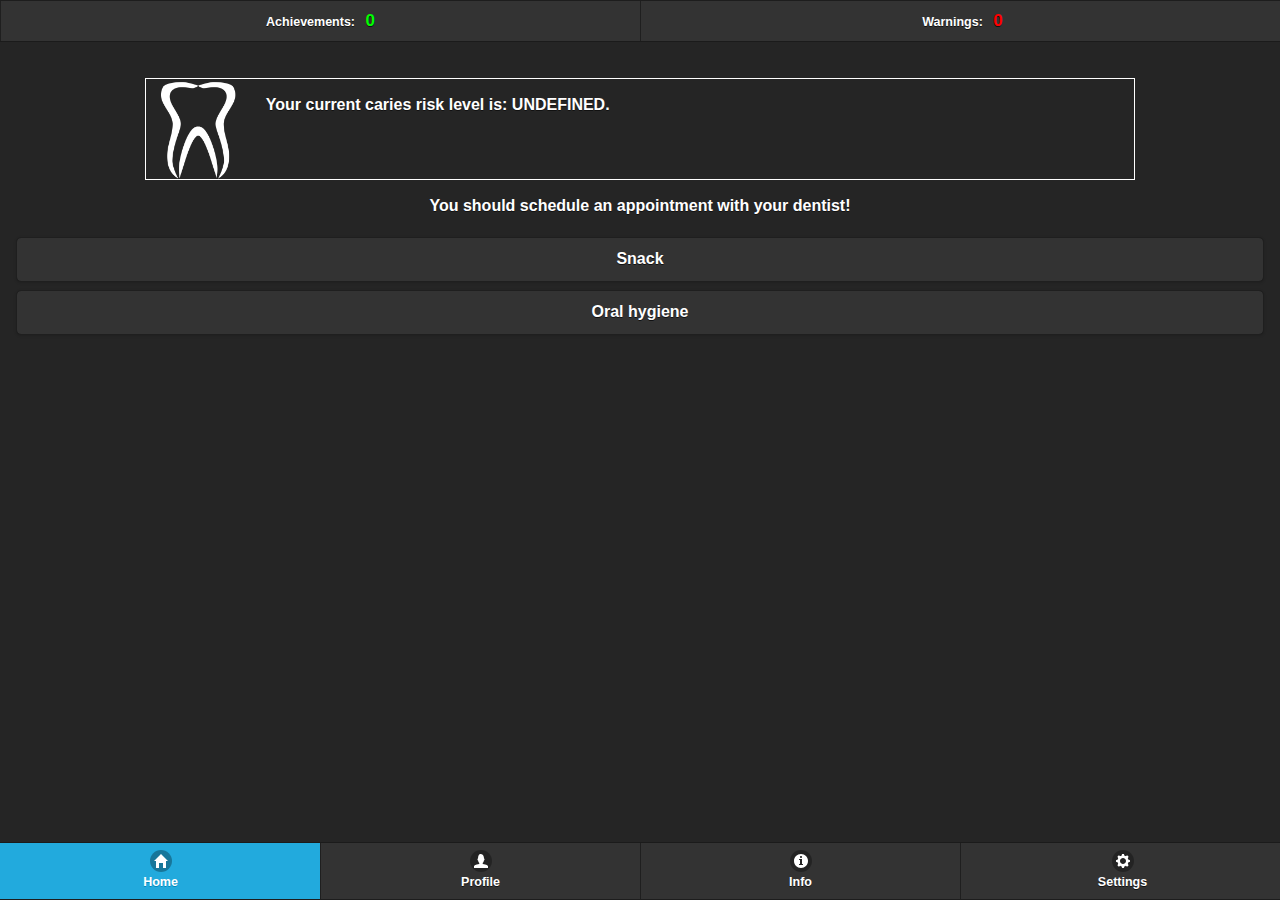
==== www/index.html @ 4bc2f2ab "pageshow event for home" ====
<!DOCTYPE html>
<html>
 
	<head> 
	<title>Page Title</title> 
	
    <meta name="viewport" content="initial-scale=1, maximum-scale=1, user-scalable=no, minimal-ui"> 

			<link rel="stylesheet" href="css/jquery.mobile-1.4.2.css" />
			<link rel="stylesheet" href="css/mycss.css" />
			<link rel="stylesheet" href="css/myswatch.css" />
			<script  type="text/javascript" src="js/jquery-1.9.1.min.js"></script>
			
			<script type"text/javascript">
				$(document).bind("mobileinit", function() {
				 $.mobile.defaultPageTransition = "none";
				 $.mobile.defaultDialogTransition = "none";
				$.mobile.listview.prototype.options.dividerTheme = "b";
				});
			</script>

			<script  type="text/javascript" src="js/jquery.mobile-1.4.2.js"></script>
			<script type="text/javascript"  src="js/jstorage.js"></script>
			<script type="text/javascript" src="js/events.js"></script>	
			<script type"text/javascript" src="js/calculate.js"></script>
			<script type"text/javascript" src="js/submitForm.js"></script>
			<script type="text/javascript" src="js/registration.js"></script>	
			<script type="text/javascript" src="js/timer.js"></script>
		


</head>

  <body>
  
  
<!-- =============================== H O M E ======================================= -->


	<section id="home" data-role="page" data-theme="b">
	
		<div data-role="header" data-position="fixed">
			<div data-role="navbar">
				<ul>
				  <li><a href="#achievements" >Achievements:&nbsp &nbsp<span id="achievements_count"></span></a></li>
				  <li><a href="#warnings" >Warnings:&nbsp &nbsp<span id="warnings_count"></span></a></li>
				</ul>
			</div>
		</div>
		
		
		<div data-role="content" id="content">
		<div id="naslov">
			<div id="place_holder">

			</div>
			<p class="clear"></p>

			<p id="time">&nbsp </p>
		</div>

		
		<div id="registrationButtons">
			<a href="#"  data-role="button" onclick="registration('snack_taken');">Snack</a>	
							
			<a href="#oral_hygiene" data-role="button" >Oral hygiene</a>	
			
			<a href="#"  class="xylitol_th_b" data-role="button" data-theme="b" onclick="registration('xylitol_taken');">Xylitol</a>		

			<a href="#"  class="chlorhexidine_th_b" data-role="button" data-theme="b" onclick="registration('chlorhexidine_taken');">Chlorhexidine mouthrinse</a>	
			
			<a href="#"  class="fluoride_mouthrinse_th_b" data-role="button" data-theme="b" onclick="registration('fluoride_mouthrinse_taken');">Standard fluoride mouthrinse</a>

			<a href="#"  class="fluoride_mouthrinse_extra_th_b" data-role="button" data-theme="b" onclick="registration('fluoride_mouthrinse_extra_taken');">Extra fluoride mouthrinse</a>
			
			<a href="#"  class="fluoride_mouthrinse_xerostomia_th_b" data-role="button" data-theme="b" onclick="registration('fluoride_mouthrinse_xerostomia_taken');">Fluoride mouthrinse for dry mouth</a>	
						
			<a href="#"  class="cap_th_b" data-role="button" data-theme="b" onclick="registration('cap_taken');">Calcium phosphate paste</a>	
					
			<a href="#"  class="ph_th_b" data-role="button" data-theme="b" onclick="registration('ph_taken');">Baking soda solution</a>			

			<a href="#"  class="phgum_th_b" data-role="button" data-theme="b" onclick="registration('phgum_taken');">Baking soda gum</a>	
			
		</div>

		</div>
		
		
		
		<div data-role="footer" data-position="fixed">
              	<div data-role="navbar">
					<ul>
					  <li><a href="#home"  data-icon="home" class="ui-btn-active ui-state-persist">Home</a></li>
					  <li><a href="#profile" data-icon="user">Profile</a></li>
					  <li><a href="#info" data-icon="info">Info</a></li>
					  <li><a href="#settings" data-icon="gear">Settings</a></li>
					</ul>
				</div>
        </div>	
		
	</section>

	
	
	
	
<!-- =============================== A C H I E V E M E N T S  ======================================= -->

	
	<section id="achievements" data-role="page" data-theme="b">

	
		<div data-role="header"  data-position="fixed">
			<h4>Achievements</h4>
			<a href="#home" data-icon="back">Back</a>
		</div>
		
		
		<div data-role="content">
		
		<ul id="achievements_list" data-role="listview"></ul>
		
		</div>
		
		</div>
		
		<div data-role="footer" data-position="fixed">
              	<div data-role="navbar">
					<ul>
					  <li><a href="#home"  data-icon="home" >Home</a></li>
					  <li><a href="#profile" data-icon="user">Profile</a></li>
					  <li><a href="#info" data-icon="info">Info</a></li>
					  <li><a href="#settings" data-icon="gear">Settings</a></li>
					</ul>
				</div>
        </div>	
	</section>
	
	
	
<!-- =============================== W A R N I N G S   ======================================= -->

	
	<section id="warnings" data-role="page" data-theme="b">
	
		<div data-role="header"  data-position="fixed">
			<h4>Warnings</h4>
			<a href="#home" data-icon="back">Back</a>
		</div>
		
		
		<div data-role="content">
		
		<ul id="warnings_list" data-role="listview"></ul>
		
		</div>
		
		
		
		<div data-role="footer" data-position="fixed">
              	<div data-role="navbar">
					<ul>
					  <li><a href="#home"  data-icon="home" >Home</a></li>
					  <li><a href="#profile" data-icon="user">Profile</a></li>
					  <li><a href="#info" data-icon="info">Info</a></li>
					  <li><a href="#settings" data-icon="gear">Settings</a></li>
					</ul>
				</div>
        </div>	
	</section>	
	
	

	  
  
 <!-- =============================== 	ORAL HYGIENE   ======================================= -->

	
	<section id="oral_hygiene" data-role="page" data-theme="b">
		<div data-role="header"  data-position="fixed">
			<h4>Oral hygiene</h4>
			<a href="#home" data-icon="back">Back</a>
		</div>
		
		
		<div data-role="content">
		
				<a href="#brushing"  data-role="button" >1. Teeth Brushing</a>		
				<a href="#flossing"  data-role="button" >2. Teeth Flossing</a>
		
		</div>
		
		
		
		<div data-role="footer" data-position="fixed">
              	<div data-role="navbar">
					<ul>
					  <li><a href="#home" data-icon="home">Home</a></li>
					  <li><a href="#profile" data-icon="user">Profile</a></li>
					  <li><a href="#info" data-icon="info">Info</a></li>
					  <li><a href="#settings" data-icon="gear">Settings</a></li>
					</ul>
				</div>
        </div>	
	</section>		
	
	
	
<!-- =============================== 	TEETH BRUSHING   ======================================= -->

	
	<section id="brushing" data-role="dialog" data-theme="b" data-close-btn="right">
	
			<div data-role="header">
				<p>&nbsp &nbsp &nbsp &nbsp Teeth Brushing</p> 
			</div>		

			<div data-role="content">
				<a href="#"  data-role="button" id="timer-button"  onclick="timer();">Start when ready</a>	
				<p id="timer"></p>
				<br />
				<p class="#fluoride_paste_otc_th">Use standard over-the-counter tooth paste (1100 - 1450 ppm F)</p>
				<p class="fluoride_paste_5000_th">Use therapeutic tooth paste prescribed by your dentist.(5000 ppm F)</p>
			</div>
	
	</section>	
	
	
<!-- =============================== 	TEETH FLOSSING   ======================================= -->

	
	<section id="flossing" data-role="dialog" data-theme="b" data-close-btn="right">
	
			<div data-role="header" >
				<p>&nbsp &nbsp &nbsp &nbsp Teeth Flossing </p>
			</div>		
		
			<div data-role="content">
				<a href="#"  data-role="button" id="flossing-button"  onclick="registration('teeth_flossing_done');">Register</a>
				<p>You should clean interdental spaces once daily after regular tooth brushing. Use interdental brush prescribed by your dentist.</p>
			</div>
			
	</section>	


	
	
<!-- =============================== 	DENTAL VISIT   ======================================= -->

	
	<section id="dental_visit" data-role="page" data-theme="b">
	
		<div data-role="header"  data-position="fixed">
			<h4>Dental visit</h4>
			<a href="#profile" data-icon="back">Back</a>
		</div>
		
		
		<div data-role="content">
		

		<ul data-role="listview">
				<li><a href="#general_data" >General Data</a></li>	
				<li><a href="#current_status" >Current Status</a></li>
				<li><a href="#recommendations" >Recommendations</a></li>
				<li><a href="#list" >List</a></li>
		</ul>
		
		<br /><br />
		<a href=""  data-role="button" data-theme="b" onclick= "window.localStorage.clear(); window.location.reload(true);">Clear all</a>
		
		</div>
		
		<div data-role="footer" data-position="fixed">
              	<div data-role="navbar">
					<ul>
					  <li><a href="#home"  data-icon="home" >Home</a></li>
					  <li><a href="#profile" data-icon="user">Profile</a></li>
					  <li><a href="#info" data-icon="info">Info</a></li>
					  <li><a href="#settings" data-icon="gear">Settings</a></li>
					</ul>
				</div>
        </div>
	</section>		
	
	

	
	
<!-- =============================== 	Profile   ======================================= -->

	
	<section id="profile" data-role="page" data-theme="b">
		<div data-role="header"  data-position="fixed">
			<h4>Profile</h4>
			<a href="#home" data-icon="back">Back</a>
		</div>
		
		
		<div data-role="content">
		
			<ul data-role="listview" >
				<li><a href="#current_status_info" >Current status</a></li>
				<li><a href="#current_therapy_info" >Current recomended therapy</a></li>
				<li><a href="#compliance" >Compliance</a></li>
			</ul>
			
			<br /><br />
			
			<a href="#dental_visit" data-role="button" data-theme="b" onclick="alert('This form should be filled by your dentist after dental examination')">Visit to dentist</a>

		

		</div>
		
		
		
		<div data-role="footer" data-position="fixed">
              	<div data-role="navbar">
					<ul>
					  <li><a href="#home"  data-icon="home" >Home</a></li>
					  <li><a href="#profile" data-icon="user" class="ui-btn-active ui-state-persist" >Profile</a></li>
					  <li><a href="#info" data-icon="info">Info</a></li>
					  <li><a href="#settings" data-icon="gear">Settings</a></li>
					</ul>
				</div>
        </div>	
	</section>			
	
	
	
<!-- =============================== 	INFO  ======================================= -->

	
	<section id="info" data-role="page"  data-theme="b">
	
		<div data-role="header"  data-position="fixed">
			<h4>Info</h4>
			<a href="#home" data-icon="back">Back</a>
		</div>
		
		
		<div data-role="content">
		
		<ul data-role="listview" >
				<li><a href="#">Dental caries</a></li>	
				<li><a href="#">Periodontal (gum) disease</a></li>
				<li><a href="#">Preventive measures</a></li>
				<li><a href="#">About using this application</a></li>
		</ul>
		
		</div>
		
		
		
		<div data-role="footer" data-position="fixed">
              	<div data-role="navbar">
					<ul>
					  <li><a href="#home"  data-icon="home">Home</a></li>
					  <li><a href="#profile" data-icon="user">Profile</a></li>
					  <li><a href="#info" data-icon="info" class="ui-btn-active ui-state-persist" >Info</a></li>
					  <li><a href="#settings" data-icon="gear">Settings</a></li>
					</ul>
				</div>
        </div>
	</section>		
	
	
	
<!-- =============================== 	SETTINGS  ======================================= -->

	
	<section id="settings" data-role="page" data-theme="b">
	
		<div data-role="header" data-position="fixed">
			<h4>Settings</h4>
			<a href="#home" data-icon="back">Back</a>
		</div>
		
		
		<div data-role="content">
		
		<ul data-role="listview">
				<li><a href="#">Language</a></li>	
				<li><a href="#">Sound</a></li>
				<li><a href="#">Display</a></li>
				<li><a href="#">About</a></li>
		</ul>
		
		</div>
		
		
		
		<div data-role="footer" data-id="persistent_navbar" data-position="fixed">
              	<div data-role="navbar">
					<ul>
					  <li><a href="#home"  data-icon="home">Home</a></li>
					  <li><a href="#profile" data-icon="user">Profile</a></li>
					  <li><a href="#info" data-icon="info">Info</a></li>
					  <li><a href="#settings" data-icon="gear"  class="ui-btn-active ui-state-persist" >Settings</a></li>
					</ul>
				</div>
        </div>	
	</section>		
	
	
	
	<!-- =============================== 	GENERAL DATA   ======================================= -->

	
	<section id="general_data" data-role="page" data-theme="b">
	
		<div data-role="header"  data-position="fixed">
			<h4>General data</h4>
			<a href="#dental_visit" data-icon="back">Back</a>
		</div>
		
		
		<div data-role="content">
		
			<form name="generalData" action="" onsubmit="return generalForm();"  data-ajax="false" >
				<fieldset>
					<legend>Patient name:</legend>
						<div  data-role="controlgroup" data-type="vertical">
							<label for="first_name" class="ui-hidden-accessible">First name:</label>
							<input type="text" name="first_name" id="first_name" value="" placeholder="First name"/>
							<label for="last_name" class="ui-hidden-accessible">Last name:</label>
							<input type="text" name="last_name" id="last_name" value="" placeholder="Last name"  />
						</div>
						
					<div data-role="controlgroup" data-type="vertical" >
						<legend>Gender:</legend>
							<input type="radio" name="gender" id="male" value="male"/>
							<label for="male">Male</label>
							<input type="radio" name="gender" id="female" value="female"/>
							<label for="female">Female</label>
					</div>
					
					<div data-role="controlgroup" data-type="vertical">
						<legend>Age:</legend>
							<select name="yearpicker" id="yearpicker" >
							<option>Please Choose</option>
							</select>
					</div>

				</fieldset>
	
				<fieldset class="ui-grid-a">
					<div class="ui-block-a"><input type="submit" value="Submit"  id="submit" data-role="button" data-icon="check"></div>
					<div class="ui-block-b"><a href="#dental_visit"  id="back" data-role="button" data-icon="back">Back</a></div>	   
				</fieldset>
				
				
				
					

			</form>




		</div>
		
		</div>
		
		<div data-role="footer" data-position="fixed">
              	<div data-role="navbar">
					<ul>
					  <li><a href="#home"  data-icon="home" >Home</a></li>
					  <li><a href="#profile" data-icon="user">Profile</a></li>
					  <li><a href="#info" data-icon="info">Info</a></li>
					  <li><a href="#settings" data-icon="gear">Settings</a></li>
					</ul>
				</div>
        </div>	
	</section>	
	
	
	
	
	<!-- =============================== 	CURRENT STATUS   ======================================= -->

	
	<section id="current_status" data-role="page" data-theme="b">
	
		<div data-role="header"  data-position="fixed">
			<h4>Current status</h4>
			<a href="#dental_visit" data-icon="back">Back</a>
		</div>
		
		
		<div data-role="content">	
		
			<ul data-role="listview">
					<li><a href="#disease_indicators">Disease indicators</a></li>	
					<li><a href="#risk_factors">Risk factors</a></li>
					<li><a href="#protective_factors">Protective factors</a></li>
			</ul>
		
		</div>
		

		
		<div data-role="footer" data-position="fixed">
              	<div data-role="navbar">
					<ul>
					  <li><a href="#home"  data-icon="home">Home</a></li>
					  <li><a href="#profile" data-icon="user">Profile</a></li>
					  <li><a href="#info" data-icon="info">Info</a></li>
					  <li><a href="#settings" data-icon="gear">Settings</a></li>
					</ul>
				</div>
        </div>	
	</section>		
	
	
	
		<!-- =============================== 	Disease indicators   ======================================= -->

	
	<section id="disease_indicators" data-role="page" data-theme="b">
		<div data-role="header"  data-position="fixed">
			<h4>Disease indicators</h4>
			<a href="#current_status" data-icon="back">Back</a>
		</div>
		
		
		<div data-role="content">	

		
				<form name="diseaseIndicators" action="" onsubmit="return fDiseaseIndicators();"  data-ajax="false" >

					  <fieldset data-role="controlgroup" >
						<legend>Disease Indicators:</legend>
						  <label for="visible_cavities">Visible cavities or radiographic penetration of the dentin</label>
						  <input type="checkbox" name="visible_cavities" id="visible_cavities" value="visible_cavities">
						  <label for="radiographic">Radiographic approximal enamel lesions (not in dentin)</label>
						  <input type="checkbox" name="radiographic" id="radiographic" value="present" >
						  <label for="white_spots">White spots on smooth surfaces</label>
						  <input type="checkbox" name="white_spots" id="white_spots" value="present" > 
						  <label for="last_3_years">Restorations last 3 years</label>
						  <input type="checkbox" name="last_3_years" id="last_3_years" value="present" > 
					  </fieldset>
					  

				<fieldset class="ui-grid-a">
					<div class="ui-block-a"><input type="submit" value="Submit"  id="submit" data-role="button" data-icon="check"></div>
					<div class="ui-block-b"><a href="#current_status"  id="back" data-role="button" data-icon="back">Back</a></div>	   
				</fieldset>
					  	
				</form>

	
		</div>
		

		
		<div data-role="footer" data-position="fixed">
              	<div data-role="navbar">
					<ul>
					  <li><a href="#home" data-icon="home" >Home</a></li>
					  <li><a href="#profile" data-icon="user">Profile</a></li>
					  <li><a href="#info" data-icon="info">Info</a></li>
					  <li><a href="#settings" data-icon="gear">Settings</a></li>
					</ul>
				</div>
        </div>	
	</section>	
	
	
	
	
	
		<!-- =============================== 	Risk factors   ======================================= -->

	
	<section id="risk_factors" data-role="page" data-theme="b">
		<div data-role="header"  data-position="fixed">
			<h4>Risk factors</h4>
			<a href="#current_status" data-icon="back">Back</a>
		</div>
		
		
		<div data-role="content">	

		
				<form name="riskFactors" id="riskFactors" action="" onsubmit="return fRiskFactors();"  data-ajax="false" >

					<fieldset data-role="controlgroup" >
						<legend>Risk Factors (Biological predisposing factors):</legend>
						  <label for="ms_lb">MS and LB both medium or high by culture</label>
						  <input type="checkbox" name="ms_lb" id="ms_lb" value="ms_lb">
						  <label for="visible_plaque">Visible heavy plaque on teeth</label>
						  <input type="checkbox" name="visible_plaque" id="visible_plaque" value="visible_plaque">
						  <label for="frequent_snack">Frequent snack > 3x daily between meals</label>
						  <input type="checkbox" name="frequent_snack" id="frequent_snack" value="frequent_snack"> 
						  <label for="pits_and_fissures">Deep pits and fissures</label>
						  <input type="checkbox" name="pits_and_fissures" id="pits_and_fissures" value="pits_and_fissures">
						  <label for="drug_use">Recreational drug use</label>
						  <input type="checkbox" name="drug_use" id="drug_use" value="drug_use">
						  <label for="inadequate_saliva">Inadequate saliva flow by observation or measurement</label>
						  <input type="checkbox" name="inadequate_saliva" id="inadequate_saliva" value="inadequate_saliva">
						  <label for="saliva_reducing_factors">Saliva reducing factors (medications/radiation/systemic)</label>
						  <input type="checkbox" name="saliva_reducing_factors" id="saliva_reducing_factors" value="saliva_reducing_factors">
						  <label for="exposed_roots">Exposed roots</label>
						  <input type="checkbox" name="exposed_roots" id="exposed_roots" value="exposed_roots"> 
						  <label for="orthodontic_appliances">Orthodontic appliances</label>
						  <input type="checkbox" name="orthodontic_appliances" id="orthodontic_appliances" value="orthodontic_appliances"> 
					  </fieldset>
					  
							
				<fieldset class="ui-grid-a">
					<div class="ui-block-a"><input type="submit" value="Submit"  id="submit" data-role="button" data-icon="check"></div>
					<div class="ui-block-b"><a href="#current_status"  id="back" data-role="button" data-icon="back">Back</a></div>	   
				</fieldset>
					  	
				</form>

	
		</div>
		

		
		<div data-role="footer" data-position="fixed">
              	<div data-role="navbar">
					<ul>
					  <li><a href="#home"  data-icon="home" >Home</a></li>
					  <li><a href="#profile" data-icon="user">Profile</a></li>
					  <li><a href="#info" data-icon="info">Info</a></li>
					  <li><a href="#settings" data-icon="gear">Settings</a></li>
					</ul>
				</div>
        </div>	
	</section>	
	
	
	
		<!-- =============================== 	Protective factors   ======================================= -->

	
	<section id="protective_factors" data-role="page" data-theme="b">
	
		<div data-role="header" data-position="fixed">
			<h4>Protective factors</h4>
			<a href="#current_status" data-icon="back">Back</a>
		</div>
		
		
		<div data-role="content">	

		
				<form name="protectiveFactors" action="" onsubmit="return fProtectiveFactors();"  data-ajax="false" >

					  <fieldset data-role="controlgroup" >
						<legend>Protective Factors:</legend>
						  <label for="fluoridated_community">Lives/work/school fluoridated community</label>
						  <input type="checkbox" name="fluoridated_community" id="fluoridated_community"  value="fluoridated_community">
						  <label for="fluoride_paste_once">Fluoride toothpaste at least once daily</label>
						  <input type="checkbox" name="fluoride_paste_once" id="fluoride_paste_once" value="fluoride_paste_once" >
						  <label for="fluoride_paste_twice">Fluoride toothpaste at least 2x daily</label>
						  <input type="checkbox" name="fluoride_paste_twice" id="fluoride_paste_twice" value="fluoride_paste_twice"> 
						  <label for="fluoride_mouthrinse">Fluoride mouthrinse (0.05% NaF) daily</label>
						  <input type="checkbox" name="fluoride_mouthrinse" id="fluoride_mouthrinse" value="fluoride_mouthrinse" >
						  <label for="fluoride_5000">5,000 ppm F fluoride toothpaste daily</label>
						  <input type="checkbox" name="fluoride_5000" id="fluoride_5000" value="fluoride_5000" >
						  <label for="fluoride_varnish">Fluoride varnish in last 6 months</label>
						  <input type="checkbox" name="fluoride_varnish" id="fluoride_varnish" value="fluoride_varnish" >
						  <label for="topical_fluoride">Office fluoride topical in last 6 months</label>
						  <input type="checkbox" name="topical_fluoride" id="topical_fluoride" value="topical_fluoride" >
						  <label for="chlorhexidine">Chlorhexidine prescribed/used one week each of last 6 months</label>
						  <input type="checkbox" name="chlorhexidine" id="chlorhexidine" value="chlorhexidine" > 
						  <label for="xylitol">Xylitol gum/lozenges 4x daily last 6 months</label>
						  <input type="checkbox" name="xylitol" id="xylitol" value="xylitol" > 
						  <label for="tooth_mousse">Calcium and phosphate paste during last 6 months</label>
						  <input type="checkbox" name="tooth_mousse" id="tooth_mousse" value="tooth_mousse"> 
						  <label for="adequate_saliva">Adequate saliva flow (> 1 ml/min stimulated)</label>
						  <input type="checkbox" name="adequate_saliva" id="adequate_saliva" value="adequate_saliva">
					  </fieldset>
					  
				<fieldset class="ui-grid-a">
					<div class="ui-block-a"><input type="submit" value="Submit"  id="submit" data-role="button" data-icon="check"></div>
					<div class="ui-block-b"><a href="#current_status"  id="back" data-role="button" data-icon="back">Back</a></div>	   
				</fieldset>
					  	
				</form>

	
		</div>
		

		
		<div data-role="footer" data-position="fixed">
              	<div data-role="navbar">
					<ul>
					  <li><a href="#home"  data-icon="home" >Home</a></li>
					  <li><a href="#profile" data-icon="user">Profile</a></li>
					  <li><a href="#info" data-icon="info">Info</a></li>
					  <li><a href="#settings" data-icon="gear">Settings</a></li>
					</ul>
				</div>
        </div>	
	</section>		
	
	
	
	<!-- =============================== 	RECOMMENDATIONS   ======================================= -->

	
	<section id="recommendations" data-role="page" data-theme="b">
	
		<div data-role="header"  data-position="fixed">
			<h4>Recommendations</h4>
			<a href="#dental_visit" data-icon="back">Back</a>
		</div>
		
		
		<div data-role="content">
		
			<ul data-role="listview">
					<li><a href="#recall_exams" >Recall exams frequency</a></li>	
					<li><a href="#antibacterials" >Antibacterial therapy</a>	</li>
					<li><a href="#fluoride" >Fluoride therapy</a></li>
					<li><a href="#ph_control" >Ph-control therapy</a>	</li>
					<li><a href="#cap_paste" >Calcium phosphate paste</a>	</li>
			</ul>
			
		</div>
		

		
		<div data-role="footer" data-position="fixed">
              	<div data-role="navbar">
					<ul>
					  <li><a href="#home"  data-icon="home" data-transition="none" >Home</a></li>
					  <li><a href="#profile" data-icon="user">Profile</a></li>
					  <li><a href="#info" data-icon="info">Info</a></li>
					  <li><a href="#settings" data-icon="gear">Settings</a></li>
					</ul>
				</div>
        </div>	
	</section>	
	
	
		<!-- =============================== 	Recall exams   ======================================= -->

	
	<section id="recall_exams" data-role="page" data-theme="b">
	
		<div data-role="header"  data-position="fixed">
			<h4>Recall exam frequency</h4>
			<a href="#recommendations" data-icon="back">Back</a>
		</div>
		
		
		
		<div data-role="content">
		
		
				<form name="recallExams" action="" onsubmit="return fRecallExams();"  data-ajax="false" >
						<fieldset data-role="controlgroup" >	
						<legend>Recall dental exams:</legend>						
							  <label for="points">every:</label>
							  <input type="range" name="recalls" id="recalls" value="6" min="0" max="12">months</input>	
						</fieldset>	
		
				<fieldset class="ui-grid-a">
					<div class="ui-block-a"><input type="submit" value="Submit"  id="submit" data-role="button" data-icon="check"></div>
					<div class="ui-block-b"><a href="#recommendations"  id="back" data-role="button" data-icon="back">Back</a></div>	   
				</fieldset>
				
				</form>
		</div>
		
		
			<div data-role="footer" data-position="fixed">
			<div data-role="navbar">
				<ul>
				  <li><a href="#home"  data-icon="home">Home</a></li>
				  <li><a href="#profile" data-icon="user">Profile</a></li>
				  <li><a href="#info" data-icon="info">Info</a></li>
				  <li><a href="#settings" data-icon="gear">Settings</a></li>
				</ul>
			</div>
	</div>	
</section>	
		
		
		
		<!-- =============================== 	Antibacterials   ======================================= -->

	
	<section id="antibacterials" data-role="page" data-theme="b">
	
		<div data-role="header"  data-position="fixed">
			<h4>Antibacterial therapy</h4>
			<a href="#recommendations" data-icon="back">Back</a>
		</div>
		
		
		
		<div data-role="content">
		
		
				<form name="antibacterials_th" action="" onsubmit="return fAntibacterials();"  data-ajax="false" >
	
	
						<fieldset data-role="controlgroup" >
							<legend>Antibacterials:</legend>
							  <label for="chlorhexidine_th">Chlorhexidine gluconate 0.12% 10 ml rinse for one minute daily for one week each month.</label>
							  <input type="checkbox" name="chlorhexidine_th" id="chlorhexidine_th"  value="chlorhexidine_th">
							  <label for="xylitol_th">Xylitol (6-10 grams/day) gum or candies. Two tabs of gum or two candies four times daily.</label>
							  <input type="checkbox" name="xylitol_th" id="xylitol_th" value="xylitol_th">
						</fieldset>
		
				<fieldset class="ui-grid-a">
					<div class="ui-block-a"><input type="submit" value="Submit"  id="submit" data-role="button" data-icon="check"></div>
					<div class="ui-block-b"><a href="#recommendations"  id="back" data-role="button" data-icon="back">Back</a></div>	   
				</fieldset>
		
				</form>
		
		</div>
		
		
			<div data-role="footer" data-position="fixed">
			<div data-role="navbar">
				<ul>
				  <li><a href="#home"  data-icon="home">Home</a></li>
				  <li><a href="#profile" data-icon="user">Profile</a></li>
				  <li><a href="#info" data-icon="info">Info</a></li>
				  <li><a href="#settings" data-icon="gear">Settings</a></li>
				</ul>
			</div>
	</div>	
</section>			
		
		
		
		
		
				<!-- =============================== 	Fluoride   ======================================= -->

	
	<section id="fluoride" data-role="page" data-theme="b">
	
		<div data-role="header"  data-position="fixed">
			<h4>Fluoride therapy</h4>
			<a href="#recommendations" data-icon="back">Back</a>
		</div>
		
		
		
		<div data-role="content">
		
		
				<form name="fluoride_th" action="" onsubmit="return fFluoride();"  data-ajax="false" >
	
	
						  <fieldset data-role="controlgroup">
							<legend>Fluoride:</legend>
							  <label for="fluoride_paste_otc_th">OTC fluoride-containing toothpaste twice daily, after breakfast and at bedtime.</label>
							  <input type="checkbox" name="fluoride_paste_otc_th" id="fluoride_paste_otc_th" value="fluoride_paste_otc_th">
							  <label for="fluoride_paste_5000_th">1.1% NaF toothpaste instead of regular fluoride toothpaste twice daily, after breakfast and at bedtime.</label>
							  <input type="checkbox" name="fluoride_paste_5000_th" id="fluoride_paste_5000_th" value="fluoride_paste_5000_th">
							  <label for="fluoride_mouthrinse_th">OTC 0.05% NaF rinse daily.</label>
							  <input type="checkbox" name="fluoride_mouthrinse_th" id="fluoride_mouthrinse_th" value="fluoride_mouthrinse_th" >
							  <label for="fluoride_mouthrinse_extra_th">0.2% NaF rinse daily (1 bottle) then OTC 0.05% NaF rinse 2X daily.</label>
							  <input type="checkbox" name="fluoride_mouthrinse_extra_th" id="fluoride_mouthrinse_extra_th" value="fluoride_mouthrinse_extra_th" >
							  <label for="fluoride_mouthrinse_xerostomia_th">OTC 0.05% NaF rinse when mouth feels dry, after snacking, breakfast, and lunch.</label>
							  <input type="checkbox" name="fluoride_mouthrinse_xerostomia_th" id="fluoride_mouthrinse_xerostomia_th" value="fluoride_mouthrinse_xerostomia_th">							  
						  </fieldset>	
		
				<fieldset class="ui-grid-a">
					<div class="ui-block-a"><input type="submit" value="Submit"  id="submit" data-role="button" data-icon="check"></div>
					<div class="ui-block-b"><a href="#recommendations"  id="back" data-role="button" data-icon="back">Back</a></div>	   
				</fieldset>
		
				</form>
		
		</div>
		
		
			<div data-role="footer" data-position="fixed">
			<div data-role="navbar">
				<ul>
				  <li><a href="#home"  data-icon="home">Home</a></li>
				  <li><a href="#profile" data-icon="user">Profile</a></li>
				  <li><a href="#info" data-icon="info">Info</a></li>
				  <li><a href="#settings" data-icon="gear">Settings</a></li>
				</ul>
			</div>
	</div>	
</section>			
		
		
			
		
		
		
				<!-- =============================== 	Ph-control   ======================================= -->

	
	<section id="ph_control" data-role="page" data-theme="b">
	
		<div data-role="header"  data-position="fixed">
			<h4>Ph-control therapy</h4>
			<a href="#recommendations" data-icon="back">Back</a>
		</div>
		
		
		
		<div data-role="content">
		
		
				<form name="ph_control" action="" onsubmit="return fPhControl();"  data-ajax="false" >
	
	
						<fieldset data-role="controlgroup" >
							<legend>Ph-control:</legend>
							  <label for="ph_th">Acid-neutralizing rinses as needed if mouth feels dry, after snacking, bedtime and after breakfast.</label>
							  <input type="checkbox" name="ph_th" id="ph_th" value="ph_th">
							  <label for="phgum_th"> Baking soda gum as needed.</label>
							  <input type="checkbox" name="phgum_th" id="phgum_th" value="phgum_th">
						</fieldset>	
		
				<fieldset class="ui-grid-a">
					<div class="ui-block-a"><input type="submit" value="Submit"  id="submit" data-role="button" data-icon="check"></div>
					<div class="ui-block-b"><a href="#recommendations"  id="back" data-role="button" data-icon="back">Back</a></div>	   
				</fieldset>
		
				</form>
		
		</div>
		
		
			<div data-role="footer" data-position="fixed">
			<div data-role="navbar">
				<ul>
				  <li><a href="#home"  data-icon="home" >Home</a></li>
				  <li><a href="#profile" data-icon="user">Profile</a></li>
				  <li><a href="#info" data-icon="info">Info</a></li>
				  <li><a href="#settings" data-icon="gear">Settings</a></li>
				</ul>
			</div>
	</div>	
</section>	
		
		
		
				<!-- =============================== 	CaP paste   ======================================= -->

	
	<section id="cap_paste" data-role="page" data-theme="b">
	
		<div data-role="header"  data-position="fixed">
			<h4>CaP paste</h4>
			<a href="#recommendations" data-icon="back">Back</a>
		</div>
		
		
		
		<div data-role="content">
		
		
				<form name="cap_paste" action="" onsubmit="return fCaPPaste();"  data-ajax="false" >
	
	
						<fieldset data-role="controlgroup" >
							<legend>Calcium-phosphate paste:</legend>
							  <label for="cap_th">Apply calcium/ phosphate paste twice daily.</label>
							  <input type="checkbox" name="cap_th" id="cap_th" value="cap_th">
						</fieldset>
		
				<fieldset class="ui-grid-a">
					<div class="ui-block-a"><input type="submit" value="Submit"  id="submit" data-role="button" data-icon="check"></div>
					<div class="ui-block-b"><a href="#recommendations"  id="back" data-role="button" data-icon="back">Back</a></div>	   
				</fieldset>
		
				</form>
		
		</div>
		
		
			<div data-role="footer" data-position="fixed">
			<div data-role="navbar">
				<ul>
				  <li><a href="#home"  data-icon="home" >Home</a></li>
				  <li><a href="#profile" data-icon="user">Profile</a></li>
				  <li><a href="#info" data-icon="info">Info</a></li>
				  <li><a href="#settings" data-icon="gear">Settings</a></li>
				</ul>
			</div>
	</div>	
</section>
		
		
		
				<!-- =============================== 	list   ======================================= -->

	
	<section id="list" data-role="page" data-theme="b">
	
		<div data-role="header"  data-position="fixed">
			<h4>List</h4>
			<a href="#dental_visit" data-icon="back">Back</a>
		</div>
		
		
		
		<div data-role="content">
	
					<p id="list_output"></p>	
		</div>
		
		
			<div data-role="footer" data-position="fixed">
			<div data-role="navbar">
				<ul>
				  <li><a href="#home" data-icon="home">Home</a></li>
				  <li><a href="#profile" data-icon="user">Profile</a></li>
				  <li><a href="#info" data-icon="info">Info</a></li>
				  <li><a href="#settings" data-icon="gear">Settings</a></li>
				</ul>
			</div>
		</div>	
</section>


<!-- =============================== 	compliance  ======================================= -->

	
	<section id="compliance" data-role="page" data-theme="b">
		<div data-role="header"  data-position="fixed">
			<h4>Compliance</h4>
			<a href="#profile" data-icon="back">Back</a>
		</div>
		
		
		<div data-role="content">
		
			<ul data-role="listview">
					<li data-role="list-divider">General:</li>	
					
					<li id="visits_to_dentist"><a href="#"><h2>Dental visits: <span>N/A</span></h2>
									<p class="wrap">Regularity of periodic dental visits.</p>
					</a></li>
					
					<li id="eating_habits"><a href="#"><h2>Eating habits: <span>N/A</span></h2>
									<p class="wrap">Frequency of taking sugar containing food.</p>
					</a></li>	
					
					<li id="oral_hygiene_habits"><a href="#"><h2>Oral hygiene: <span>N/A</span></h2>
									<p class="wrap">Regularity of teeth brushing and flossing.</p>
					</a></li>
					
					
					
					<li data-role="list-divider">Prescribed therapy:</li>
	
					
					<li class="chlorhexidine_th"><a href="#"><h2>Chlorhexidine: <span>N/A</span></h2>
									<p class="wrap">You should rinse your mouth with Chlorhexidine gluconate 0.12% 10 ml mouthrinse for one minute daily for one week each month.</p>
					</a></li>
					<li class="xylitol_th" ><a href="#"><h2>Xylitol: <span>N/A</span></h2>
									<p class="wrap">Xylitol (6-10 grams/day) gum or candies. Two tabs of gum or two candies four times daily.</p>
					</a></li>
					<li class="fluoride_mouthrinse_th"><a href="#"><h2>Fluoride mouthrinse usage: <span>N/A</span></h2>
									<p class="wrap">Regular fluoride mouthrinse twice daily after teeth brushing</p>
					</a></li>
					<li class="fluoride_mouthrinse_extra_th"><a href="#"><h2>Extra fluoride mouthrinse usage: <span>N/A</span></h2>
									<p class="wrap">Extra fluoride mouthrinse twice daily after teeth brushing</p>
					</a></li>
					<li class="fluoride_mouthrinse_xerostomia_th"><a href="#"><h2>Fluoride mouthrinse for dry mouth usage: <span>N/A</span></h2>
									<p class="wrap">Fluoride mouthrinse whenever your mouth feels dry</p>
					</a></li>
					<li class="cap_th"><a href="#"><h2>CaP paste usage: <span>N/A</span></h2>
									<p class="wrap">Apply calcium/ phosphate paste twice daily.</p>
					</a></li>
					<li class="ph_th"><a href="#"><h2>Oral Ph therapy usage: <span>N/A</span> </h2>
									<p class="wrap">Acid-neutralizing rinses as needed if mouth feels dry, after snacking, bedtime and after breakfast.</p>
					</a></li>
					
					<li class="phgum_th"><a href="#"><h2>Oral Ph therapy usage: <span>N/A</span> </h2>
									<p class="wrap">Acid-neutralizing gum as needed if mouth feels dry, after snacking, bedtime and after breakfast.</p>
					</a></li>
					<li data-role="list-divider"></li>

					</ul>
		
		</div>
		
		
		
		<div data-role="footer" data-position="fixed">
              	<div data-role="navbar">
					<ul>
					  <li><a href="#home"  data-icon="home" >Home</a></li>
					  <li><a href="#profile" data-icon="user" class="ui-btn-active ui-state-persist" >Profile</a></li>
					  <li><a href="#info" data-icon="info">Info</a></li>
					  <li><a href="#settings" data-icon="gear">Settings</a></li>
					</ul>
				</div>
        </div>	
	</section>			
			
<!-- =============================== 	current status  ======================================= -->

	
	<section id="current_status_info" data-role="page" data-theme="b">
		<div data-role="header"  data-position="fixed">
			<h4>Current Dental Status</h4>
			<a href="#profile" data-icon="back">Back</a>
		</div>
		
		
		<div data-role="content">
			
			
			<ul data-role="listview">
					
					<li id="overall_caries_risk"><a href="#" ><h2>Caries risk level: <span></span></h2>
									<p class="wrap">Likelihood of having new caries lesions in comming months or years.</p>
					</a></li>
					<li id="disease_indicators_presence"><a href="#" ><h2>Disease indicators: <span>N/A</span></h2>
									<p class="wrap">Presence of caries lesions according to last dental examination.</p>
					</a></li>
					<li id="risk_factors_presence"><a href="#" ><h2>Risk factors: <span>N/A</span></h2>
									<p class="wrap">Factors leading to new caries lesions according to last dental examination.</p>
					</a></li>
					<li id="protective_factors_presence"><a href="#" ><h2>Protective factors: <span>N/A</span></h2>
									<p class="wrap">Factors lowering risk for new caries lesions according to last dental examination.</p>
					</a></li>
					<li data-role="list-divider"></li>
					
			</ul>
			
			
			
			
			
		</div>
		
		<div data-role="footer" data-position="fixed">
              	<div data-role="navbar">
					<ul>
					  <li><a href="#home"  data-icon="home" >Home</a></li>
					  <li><a href="#profile" data-icon="user" class="ui-btn-active ui-state-persist" >Profile</a></li>
					  <li><a href="#info" data-icon="info">Info</a></li>
					  <li><a href="#settings" data-icon="gear">Settings</a></li>
					</ul>
				</div>
        </div>	
	</section>
	
	
<!-- =============================== 	current recommended therapy  ======================================= -->

	
	<section id="current_therapy_info" data-role="page" data-theme="b">
		<div data-role="header"  data-position="fixed">
			<h4>Current prescribed therapy</h4>
			<a href="#profile" data-icon="back">Back</a>
		</div>
		
		
		<div data-role="content">
			
			
			<ul data-role="listview">
					
					<li><a href="#" ><h2>Dietary regimen</h2>
									<p class="wrap">No matter what your current caries risk level is, you should eat sugar containing food as much as possible. At least keep frequency of eating it below three times a day (tap to learn more).</p>
					</a></li>
					<li><a href="#" ><h2>Keeping oral hygiene</h2>
									<p class="wrap">Brush your teeth two times daily - after breakfast and at bed time. Floss your teeth once daily after teeth brushing. Tap to learn about correct technique and duration of teeth brushing and flossing.</p>
					</a></li>
					<li><a href="#" ><h2>Regular dental visits</h2>
									<p class="wrap">You should regularly visit your dentist for recall exams.</p>
					</a></li>
					
					
					<li data-role="list-divider" class="wrap">Specific therapy prescribed by your dentist:</li>

					
					<li class="chlorhexidine_th"><a href="#"><h2>Chlorhexidine</h2>
									<p class="wrap">You should rinse your mouth with Chlorhexidine gluconate 0.12% 10 ml mouthrinse for one minute daily for one week each month.</p>
					</a></li>
					<li class="xylitol_th" ><a href="#"><h2>Xylitol</h2>
									<p class="wrap">Xylitol (6-10 grams/day) gum or candies. Two tabs of gum or two candies four times daily.</p>
					</a></li>
					<li class="fluoride_paste_otc_th"><a href="#"><h2>Fluoride otc paste</h2>
									<p class="wrap">Regular NaF toothpaste twice daily, after breakfast and at bedtime.</p>
					</a></li>
					<li class="fluoride_paste_5000_th"><a href="#"><h2>5000ppm fluoride paste</h2>
									<p class="wrap">5000ppm NaF toothpaste twice daily, after breakfast and at bedtime.</p>
					</a></li>
					<li class="fluoride_mouthrinse_th"><a href="#"><h2>Fluoride mouthrinse</h2>
									<p class="wrap">Regular fluoride mouthrinse twice daily after teeth brushing</p>
					</a></li>
					<li class="fluoride_mouthrinse_extra_th"><a href="#"><h2>Extra fluoride mouthrinse</h2>
									<p class="wrap">Extra fluoride mouthrinse twice daily after teeth brushing</p>
					</a></li>
					<li class="fluoride_mouthrinse_xerostomia_th"><a href="#"><h2>Fluoride mouthrinse for dry mouth</h2>
									<p class="wrap">Fluoride mouthrinse whenever your mouth feels dry</p>
					</a></li>
					<li class="cap_th"><a href="#"><h2>CaP paste</h2>
									<p class="wrap">Apply calcium phosphate paste twice daily.</p>
					</a></li>
					<li class="ph_th"><a href="#"><h2>Oral Ph therapy</h2>
									<p class="wrap">Acid-neutralizing rinses as needed if mouth feels dry, after snacking, bedtime and after breakfast.</p>
					</a></li>
					<li class="phgum_th"><a href="#"><h2>Oral Ph therapy usage: <span></span> </h2>
									<p class="wrap">Acid-neutralizing gum as needed if mouth feels dry, after snacking, bedtime and after breakfast.</p>
					</a></li>
					<li data-role="list-divider"></li>

					</ul>
			
			
		</div>
		
		<div data-role="footer" data-position="fixed">
              	<div data-role="navbar">
					<ul>
					  <li><a href="#home"  data-icon="home" >Home</a></li>
					  <li><a href="#profile" data-icon="user" class="ui-btn-active ui-state-persist" >Profile</a></li>
					  <li><a href="#info" data-icon="info">Info</a></li>
					  <li><a href="#settings" data-icon="gear">Settings</a></li>
					</ul>
				</div>
        </div>	
	</section>
		
	

<script type="text/javascript" src="js/getstorage.js"></script>
<script type"text/javascript">

for (i = new Date().getFullYear(); i > 1900; i--)
{
    $('#yearpicker').append($('<option />').val(i).html(i));
}
</script>

  </body>
</html>
---- www/css/mycss.css ----
a {
	text-decoration: none;
}

.wrap {
    white-space: normal !important;
}

.clear {
	clear: both;
}



.risk {
	width:99%;
	height: 100px;
	margin: 0 auto;
	padding: 0;
}
.risk img{
	float:left;
	margin-right: 20px;
}

.undefined {
	
	color: #ffffff;
}
.low {
	
	color: #00ff00;
}

.moderate {
	
		color: #ffff00;
}

.high {
	
		color: #ff0000;
}

#undefined_risk{
	border:1px solid #ffffff;
}

#low_risk{
	border:1px solid #00ff00;
}

#moderate_risk{
	border:1px solid #ffff00;
}

#high_risk{
	border:1px solid #ff0000;
}

#achievements_count {
	color: #00ff00;
	font-size:17px;
}

#achievements_list{
	border: 1px solid #00ff00;
}
#warnings_count {
	color: #ff0000;
	font-size:17px;
}

#warnings_list{
	border: 1px solid #ff0000;
}

#naslov {
	width: 80%;
	margin: 20px auto;
	font-weight: bold;
}

#timer {
	background-color: orange;
	height: 20px;
	border: 1px solid blue;
}

#time {
	text-align: center;
}


/* 16px > 1em */
.ui-bar,
.ui-loader-verbose h1,
.ui-bar h1, .ui-bar h2, .ui-bar h3, .ui-bar h4, .ui-bar h5, .ui-bar h6,
.ui-header .ui-title, 
.ui-footer .ui-title,
.ui-btn-inner,
.ui-fullsize .ui-btn-inner,
.ui-fullsize .ui-btn-inner,
label.ui-submit,
.ui-collapsible-heading,
.ui-controlgroup-label,
.ui-controlgroup .ui-checkbox label, .ui-controlgroup .ui-radio label,
.ui-popup .ui-title,
label.ui-select,
label.ui-input-text,
textarea.ui-input-text,
.ui-li-heading,
label.ui-slider,
.ui-slider-switch .ui-slider-label {
    font-size: 1em;
}

/* 14px > 0.875em */
.ui-li-divider,
input.ui-mini, .ui-mini input, textarea.ui-mini,
input.ui-input-text.ui-slider-input,
.ui-slider-switch.ui-mini .ui-slider-label {
    font-size: 16px;
}

/* 12px > 0.75em */
.ui-mini .ui-btn-inner,
.ui-li-desc {
    font-size: 16px;
}

/* 11px > 0.65em */
.ui-li-has-count .ui-li-count {
    font-size: 16px; 
}

.ui-dialog-contain {
  width: 92.5%;
  max-width: 500px;
  margin: 20% auto 15px auto;
  padding: 0;
  position: relative;
  top: -15px;
}
.list  {
width: 60%;
	margin: 10px auto;
}
.list li {
	display: inline-block;
	float: right;
}

.list li a {
	display: inline-block;
	text-align: center;
	text-decoration: none;
	font-size: 15px;
	width: 100px;
	height: 100px;

}
---- www/css/myswatch.css ----
/* A
-----------------------------------------------------------------------------------------------------------*/
/* Bar: Toolbars, dividers, slider track ============== 	TOOLBAR BEZ NAVIGACIJE*/ 
.ui-bar-a,
.ui-page-theme-a .ui-bar-inherit,
html .ui-bar-a .ui-bar-inherit,
html .ui-body-a .ui-bar-inherit,
html body .ui-group-theme-a .ui-bar-inherit {
	background-color: 		#e9e9e9 /*{a-bar-background-color}*/;
	border-color:	 		#ddd /*{a-bar-border}*/;
	color: 					#333 /*{a-bar-color}*/;
	text-shadow: 0 /*{a-bar-shadow-x}*/ 1px /*{a-bar-shadow-y}*/ 0 /*{a-bar-shadow-radius}*/ 	#eee /*{a-bar-shadow-color}*/;
	font-weight: bold;
}
.ui-bar-a {
	border-width: 1px;
	border-style: solid;
}
/* Page and overlay ================= PAGE BACKGROUND, TEXT AND BORDER COLOR*/
.ui-overlay-a,
.ui-page-theme-a,
.ui-page-theme-a .ui-panel-wrapper {
	background-color: 			#f9f9f9 /*{a-page-background-color}*/;
	border-color:	 		#bbb /*{a-page-border}*/;
	color: 					#333 /*{a-page-color}*  ================== BOJA BODY TEXTA/;
	text-shadow: 0 /*{a-page-shadow-x}*/ 1px /*{a-page-shadow-y}*/ 0 /*{a-page-shadow-radius}*/ 	#f3f3f3 /*{a-page-shadow-color}*/;
}
/* Body: Read-only lists, text inputs, collapsible content */
.ui-body-a,
.ui-page-theme-a .ui-body-inherit,
html .ui-bar-a .ui-body-inherit,
html .ui-body-a .ui-body-inherit,
html body .ui-group-theme-a .ui-body-inherit,
html .ui-panel-page-container-a {
	background-color: 			#fff /*{a-body-background-color}*/;
	border-color:	 		#ddd /*{a-body-border}*/;
	color: 					#333 /*{a-body-color}*/;
	text-shadow: 0 /*{a-body-shadow-x}*/ 1px /*{a-body-shadow-y}*/ 0 /*{a-body-shadow-radius}*/ 	#f3f3f3 /*{a-body-shadow-color}*/;
}
.ui-body-a {
	border-width: 1px;
	border-style: solid;
}
/* Links */
.ui-page-theme-a a,
html .ui-bar-a a,
html .ui-body-a a,
html body .ui-group-theme-a a {
	color: #3388cc /*{a-link-color}*/;
	font-weight: bold;
}
.ui-page-theme-a a:visited,
html .ui-bar-a a:visited,
html .ui-body-a a:visited,
html body .ui-group-theme-a a:visited {
    color: #3388cc /*{a-link-visited}*/;
}
.ui-page-theme-a a:hover,
html .ui-bar-a a:hover,
html .ui-body-a a:hover,
html body .ui-group-theme-a a:hover {
	color: #005599 /*{a-link-hover}*/;
}
.ui-page-theme-a a:active,
html .ui-bar-a a:active,
html .ui-body-a a:active,
html body .ui-group-theme-a a:active {
	color: #005599 /*{a-link-active}*/;
}
/* Button up */
.ui-page-theme-a .ui-btn,
html .ui-bar-a .ui-btn,
html .ui-body-a .ui-btn,
html body .ui-group-theme-a .ui-btn,
html head + body .ui-btn.ui-btn-a,
/* Button visited */
.ui-page-theme-a .ui-btn:visited,
html .ui-bar-a .ui-btn:visited,
html .ui-body-a .ui-btn:visited,
html body .ui-group-theme-a .ui-btn:visited,
html head + body .ui-btn.ui-btn-a:visited {
	background-color: 			#f6f6f6 /*{a-bup-background-color}*/;
	border-color:	 		#ddd /*{a-bup-border}*/;
	color: 					#333 /*{a-bup-color}*/;
	text-shadow: 0 /*{a-bup-shadow-x}*/ 1px /*{a-bup-shadow-y}*/ 0 /*{a-bup-shadow-radius}*/ #f3f3f3 /*{a-bup-shadow-color}*/;
}
/* Button hover */
.ui-page-theme-a .ui-btn:hover,
html .ui-bar-a .ui-btn:hover,
html .ui-body-a .ui-btn:hover,
html body .ui-group-theme-a .ui-btn:hover,
html head + body .ui-btn.ui-btn-a:hover {
	background-color: 			#ededed /*{a-bhover-background-color} =============================== BUTTON HOVER */;
	border-color:	 		#ddd /*{a-bhover-border}*/;
	color: 					#333 /*{a-bhover-color}*/;
	text-shadow: 0 /*{a-bhover-shadow-x}*/ 1px /*{a-bhover-shadow-y}*/ 0 /*{a-bhover-shadow-radius}*/ #f3f3f3 /*{a-bhover-shadow-color}*/;
}
/* Button down */
.ui-page-theme-a .ui-btn:active,
html .ui-bar-a .ui-btn:active,
html .ui-body-a .ui-btn:active,
html body .ui-group-theme-a .ui-btn:active,
html head + body .ui-btn.ui-btn-a:active {
	background-color: 			#e8e8e8 /*{a-bdown-background-color}*/;
	border-color:	 		#ddd /*{a-bdown-border}*/;
	color: 					#333 /*{a-bdown-color}*/;
	text-shadow: 0 /*{a-bdown-shadow-x}*/ 1px /*{a-bdown-shadow-y}*/ 0 /*{a-bdown-shadow-radius}*/ #f3f3f3 /*{a-bdown-shadow-color}*/;
}
/* Active button */
.ui-page-theme-a .ui-btn.ui-btn-active,
html .ui-bar-a .ui-btn.ui-btn-active,
html .ui-body-a .ui-btn.ui-btn-active,
html body .ui-group-theme-a .ui-btn.ui-btn-active,
html head + body .ui-btn.ui-btn-a.ui-btn-active,
/* Active checkbox icon */
.ui-page-theme-a .ui-checkbox-on:after,
html .ui-bar-a .ui-checkbox-on:after,
html .ui-body-a .ui-checkbox-on:after,
html body .ui-group-theme-a .ui-checkbox-on:after,
.ui-btn.ui-checkbox-on.ui-btn-a:after,
/* Active flipswitch background */
.ui-page-theme-a .ui-flipswitch-active,
html .ui-bar-a .ui-flipswitch-active,
html .ui-body-a .ui-flipswitch-active,
html body .ui-group-theme-a .ui-flipswitch-active,
html body .ui-flipswitch.ui-bar-a.ui-flipswitch-active,
/* Active slider track */
.ui-page-theme-a .ui-slider-track .ui-btn-active,
html .ui-bar-a .ui-slider-track .ui-btn-active,
html .ui-body-a .ui-slider-track .ui-btn-active,
html body .ui-group-theme-a .ui-slider-track .ui-btn-active,
html body div.ui-slider-track.ui-body-a .ui-btn-active {
	background-color: 		#3388cc /*{a-active-background-color}*/;
	border-color:	 		#3388cc /*{a-active-border}*/;
	color: 					#fff /*{a-active-color}*/;
	text-shadow: 0 /*{a-active-shadow-x}*/ 1px /*{a-active-shadow-y}*/ 0 /*{a-active-shadow-radius}*/ #005599 /*{a-active-shadow-color}*/;
}
/* Active radio button icon */
.ui-page-theme-a .ui-radio-on:after,
html .ui-bar-a .ui-radio-on:after,
html .ui-body-a .ui-radio-on:after,
html body .ui-group-theme-a .ui-radio-on:after,
.ui-btn.ui-radio-on.ui-btn-a:after {
	border-color:			#3388cc /*{a-active-background-color}*/;
}
/* Focus */
.ui-page-theme-a .ui-btn:focus,
html .ui-bar-a .ui-btn:focus,
html .ui-body-a .ui-btn:focus,
html body .ui-group-theme-a .ui-btn:focus,
html head + body .ui-btn.ui-btn-a:focus,
/* Focus buttons and text inputs with div wrap */
.ui-page-theme-a .ui-focus,
html .ui-bar-a .ui-focus,
html .ui-body-a .ui-focus,
html body .ui-group-theme-a .ui-focus,
html head + body .ui-btn-a.ui-focus,
html head + body .ui-body-a.ui-focus {
	-webkit-box-shadow: 0 0 12px 	#3388cc /*{a-active-background-color}*/;
	-moz-box-shadow: 0 0 12px 		#3388cc /*{a-active-background-color}*/;
	box-shadow: 0 0 12px 			#3388cc /*{a-active-background-color}*/;
}
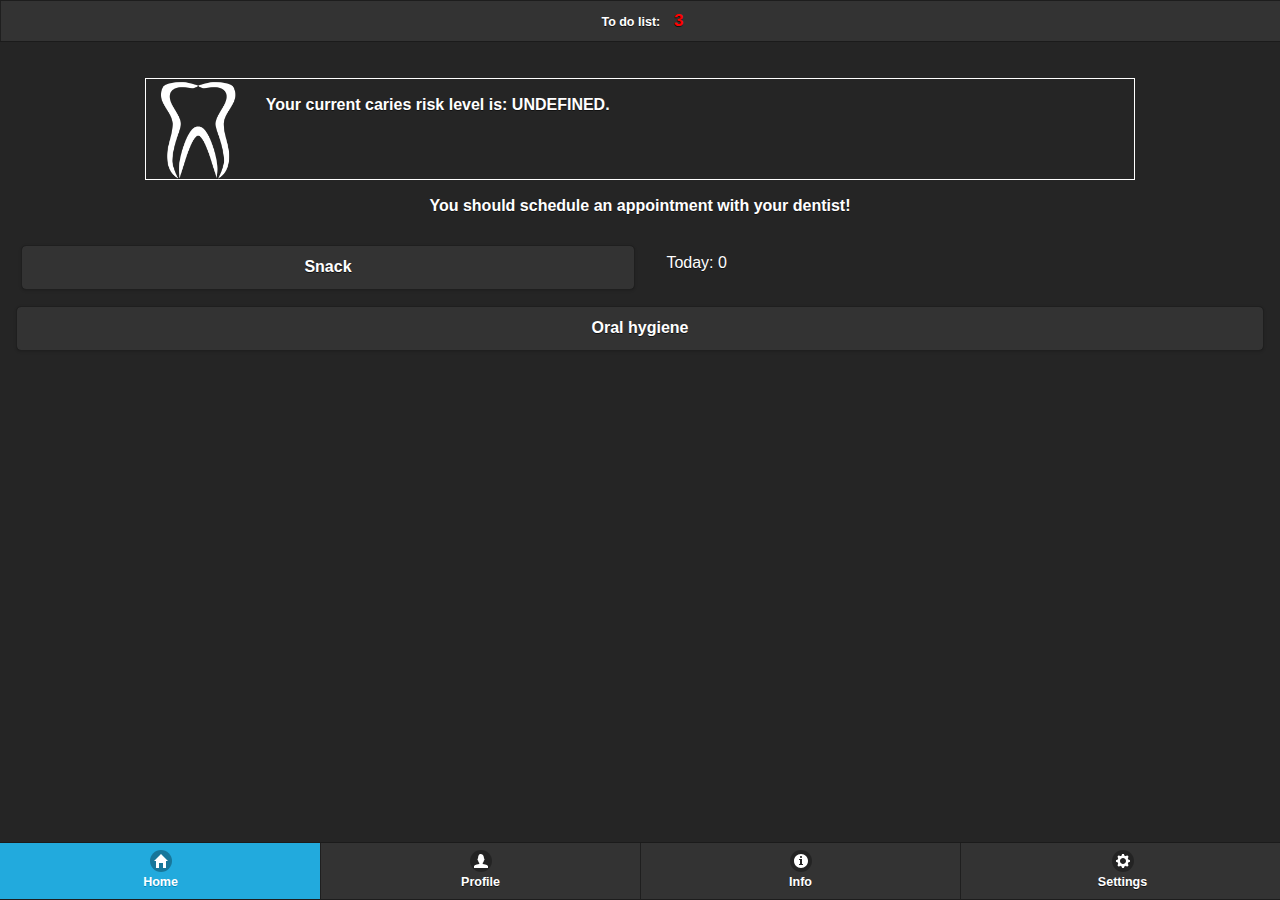
==== commit fe15eb45: "todo list and snack count added" ====
--- a/www/index.html
+++ b/www/index.html
@@ -19,13 +19,15 @@
 				});
 			</script>
 
-			<script  type="text/javascript" src="js/jquery.mobile-1.4.2.js"></script>
-			<script type="text/javascript"  src="js/jstorage.js"></script>
+			<script type="text/javascript" src="js/jquery.mobile-1.4.2.js"></script>
+			<script type="text/javascript" src="js/jstorage.js"></script>
+			<script type="text/javascript" src="js/date.js"></script>
 			<script type="text/javascript" src="js/events.js"></script>	
-			<script type"text/javascript" src="js/calculate.js"></script>
-			<script type"text/javascript" src="js/submitForm.js"></script>
+			<script type="text/javascript" src="js/calculate.js"></script>
+			<script type="text/javascript" src="js/submitForm.js"></script>
 			<script type="text/javascript" src="js/registration.js"></script>	
 			<script type="text/javascript" src="js/timer.js"></script>
+			<script type="text/javascript" src="phonegap.js"></script>
 		
 
 
@@ -42,8 +44,7 @@
 		<div data-role="header" data-position="fixed">
 			<div data-role="navbar">
 				<ul>
-				  <li><a href="#achievements" >Achievements:&nbsp &nbsp<span id="achievements_count"></span></a></li>
-				  <li><a href="#warnings" >Warnings:&nbsp &nbsp<span id="warnings_count"></span></a></li>
+				  <li><a href="#to_do" >To do list:&nbsp &nbsp <span id="to_do_count" >0</span></a></li>
 				</ul>
 			</div>
 		</div>
@@ -61,7 +62,12 @@
 
 		
 		<div id="registrationButtons">
-			<a href="#"  data-role="button" onclick="registration('snack_taken');">Snack</a>	
+		
+		<div class="ui-grid-a">
+			<div class="ui-block-a"><a href="#"  data-role="button" onclick="registration('snack_taken');">Snack</a></div>
+			<div class="ui-block-b"><p>&nbsp &nbsp &nbsp Today: <span id ="snack_count"></span></p></div>
+		</div>
+				
 							
 			<a href="#oral_hygiene" data-role="button" >Oral hygiene</a>	
 			
@@ -104,21 +110,21 @@
 	
 	
 	
-<!-- =============================== A C H I E V E M E N T S  ======================================= -->
-
-	
-	<section id="achievements" data-role="page" data-theme="b">
-
-	
-		<div data-role="header"  data-position="fixed">
-			<h4>Achievements</h4>
+<!-- =============================== to do list  ======================================= -->
+
+	
+	<section id="to_do" data-role="page" data-theme="b">
+
+	
+		<div data-role="header"  data-position="fixed">
+			<h4>To do list</h4>
 			<a href="#home" data-icon="back">Back</a>
 		</div>
 		
 		
 		<div data-role="content">
 		
-		<ul id="achievements_list" data-role="listview"></ul>
+		<ul id="to_do_list" data-role="listview"></ul>
 		
 		</div>
 		
@@ -136,38 +142,6 @@
         </div>	
 	</section>
 	
-	
-	
-<!-- =============================== W A R N I N G S   ======================================= -->
-
-	
-	<section id="warnings" data-role="page" data-theme="b">
-	
-		<div data-role="header"  data-position="fixed">
-			<h4>Warnings</h4>
-			<a href="#home" data-icon="back">Back</a>
-		</div>
-		
-		
-		<div data-role="content">
-		
-		<ul id="warnings_list" data-role="listview"></ul>
-		
-		</div>
-		
-		
-		
-		<div data-role="footer" data-position="fixed">
-              	<div data-role="navbar">
-					<ul>
-					  <li><a href="#home"  data-icon="home" >Home</a></li>
-					  <li><a href="#profile" data-icon="user">Profile</a></li>
-					  <li><a href="#info" data-icon="info">Info</a></li>
-					  <li><a href="#settings" data-icon="gear">Settings</a></li>
-					</ul>
-				</div>
-        </div>	
-	</section>	
 	
 	
 
@@ -216,11 +190,12 @@
 			</div>		
 
 			<div data-role="content">
-				<a href="#"  data-role="button" id="timer-button"  onclick="timer();">Start when ready</a>	
-				<p id="timer"></p>
+				<a href="#"  data-role="button" id="timer-button"  onclick="timer(120);">Start</a>	
+				<p id="timer">02:00</p>
 				<br />
-				<p class="#fluoride_paste_otc_th">Use standard over-the-counter tooth paste (1100 - 1450 ppm F)</p>
-				<p class="fluoride_paste_5000_th">Use therapeutic tooth paste prescribed by your dentist.(5000 ppm F)</p>
+				<p>Press start button when ready to begin teeth brushing. The brushing should last 2 minutes, as timer indicates. To learn more about teeth brushing press <a href="#">here</a>.</p>
+				<p class="#fluoride_paste_otc_th">Use standard over-the-counter tooth paste (1100 - 1450 ppm F).</p>
+				<p class="fluoride_paste_5000_th">Use therapeutic tooth paste prescribed by your dentist.(5000 ppm F).</p>
 			</div>
 	
 	</section>	
@@ -343,7 +318,7 @@
 		<div data-role="content">
 		
 		<ul data-role="listview" >
-				<li><a href="#">Dental caries</a></li>	
+				<li><a href="text/dental_caries.html" data-ajax="false">Dental caries</a></li>	
 				<li><a href="#">Periodontal (gum) disease</a></li>
 				<li><a href="#">Preventive measures</a></li>
 				<li><a href="#">About using this application</a></li>
@@ -1076,11 +1051,11 @@
 					<li class="cap_th"><a href="#"><h2>CaP paste usage: <span>N/A</span></h2>
 									<p class="wrap">Apply calcium/ phosphate paste twice daily.</p>
 					</a></li>
-					<li class="ph_th"><a href="#"><h2>Oral Ph therapy usage: <span>N/A</span> </h2>
+					<li class="ph_th"><a href="#"><h2>Oral Ph solution usage: <span>N/A</span> </h2>
 									<p class="wrap">Acid-neutralizing rinses as needed if mouth feels dry, after snacking, bedtime and after breakfast.</p>
 					</a></li>
 					
-					<li class="phgum_th"><a href="#"><h2>Oral Ph therapy usage: <span>N/A</span> </h2>
+					<li class="phgum_th"><a href="#"><h2>Oral Ph gum usage: <span>N/A</span> </h2>
 									<p class="wrap">Acid-neutralizing gum as needed if mouth feels dry, after snacking, bedtime and after breakfast.</p>
 					</a></li>
 					<li data-role="list-divider"></li>
@@ -1169,7 +1144,7 @@
 			<ul data-role="listview">
 					
 					<li><a href="#" ><h2>Dietary regimen</h2>
-									<p class="wrap">No matter what your current caries risk level is, you should eat sugar containing food as much as possible. At least keep frequency of eating it below three times a day (tap to learn more).</p>
+									<p class="wrap">No matter what your current caries risk level is, you should reduce eating sugar containing food as much as possible. At least keep frequency of eating it below three times a day (tap to learn more).</p>
 					</a></li>
 					<li><a href="#" ><h2>Keeping oral hygiene</h2>
 									<p class="wrap">Brush your teeth two times daily - after breakfast and at bed time. Floss your teeth once daily after teeth brushing. Tap to learn about correct technique and duration of teeth brushing and flossing.</p>
@@ -1206,10 +1181,10 @@
 					<li class="cap_th"><a href="#"><h2>CaP paste</h2>
 									<p class="wrap">Apply calcium phosphate paste twice daily.</p>
 					</a></li>
-					<li class="ph_th"><a href="#"><h2>Oral Ph therapy</h2>
+					<li class="ph_th"><a href="#"><h2>Oral Ph therapy - solution</h2>
 									<p class="wrap">Acid-neutralizing rinses as needed if mouth feels dry, after snacking, bedtime and after breakfast.</p>
 					</a></li>
-					<li class="phgum_th"><a href="#"><h2>Oral Ph therapy usage: <span></span> </h2>
+					<li class="phgum_th"><a href="#"><h2>Oral Ph therapy - gum</h2>
 									<p class="wrap">Acid-neutralizing gum as needed if mouth feels dry, after snacking, bedtime and after breakfast.</p>
 					</a></li>
 					<li data-role="list-divider"></li>
--- a/www/css/mycss.css
+++ b/www/css/mycss.css
@@ -61,20 +61,20 @@
 	border:1px solid #ff0000;
 }
 
-#achievements_count {
+#completed_count {
 	color: #00ff00;
 	font-size:17px;
 }
 
-#achievements_list{
+#completed_list{
 	border: 1px solid #00ff00;
 }
-#warnings_count {
+#to_do_count {
 	color: #ff0000;
 	font-size:17px;
 }
 
-#warnings_list{
+#to_do_list{
 	border: 1px solid #ff0000;
 }
 
@@ -85,9 +85,13 @@
 }
 
 #timer {
-	background-color: orange;
-	height: 20px;
-	border: 1px solid blue;
+	margin: 0 auto;
+	text-align: center;
+	font-size: 80px;
+	font-weight: bold;
+	width: 80%;
+	height: 100px;
+	color: #ff0000;
 }
 
 #time {
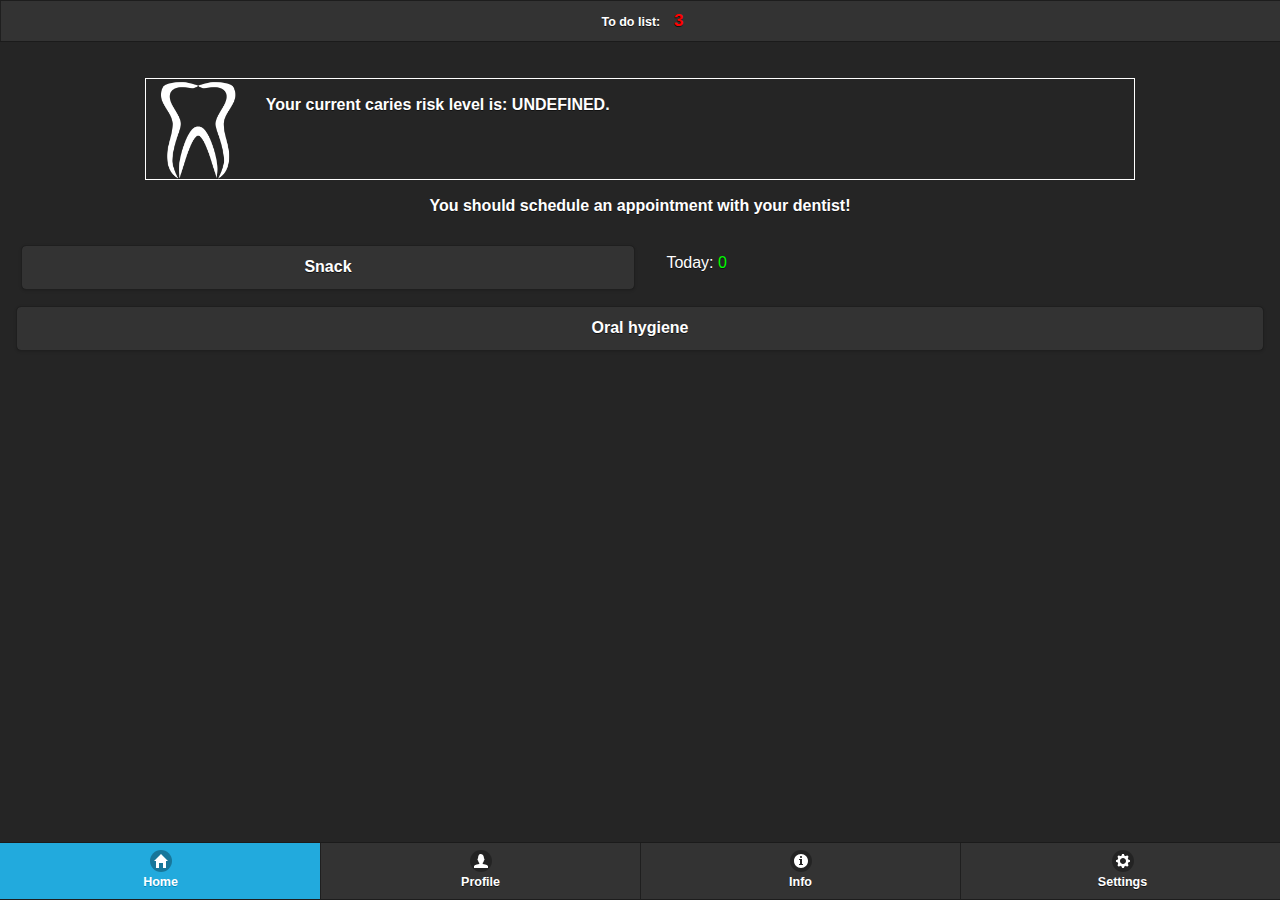
==== commit 44a37643: "to_do & snack colors" ====
--- a/www/index.html
+++ b/www/index.html
@@ -44,7 +44,7 @@
 		<div data-role="header" data-position="fixed">
 			<div data-role="navbar">
 				<ul>
-				  <li><a href="#to_do" >To do list:&nbsp &nbsp <span id="to_do_count" >0</span></a></li>
+				  <li><a href="#to_do" >To do list:&nbsp &nbsp <span id="to_do_count">0</span></a></li>
 				</ul>
 			</div>
 		</div>
--- a/www/css/mycss.css
+++ b/www/css/mycss.css
@@ -61,20 +61,23 @@
 	border:1px solid #ff0000;
 }
 
-#completed_count {
+.completed_count {
 	color: #00ff00;
 	font-size:17px;
 }
 
-#completed_list{
+.completed_list{
 	border: 1px solid #00ff00;
 }
-#to_do_count {
+.to_do_count {
 	color: #ff0000;
+}
+
+#to_do_count{
 	font-size:17px;
 }
 
-#to_do_list{
+.to_do_list{
 	border: 1px solid #ff0000;
 }
 
